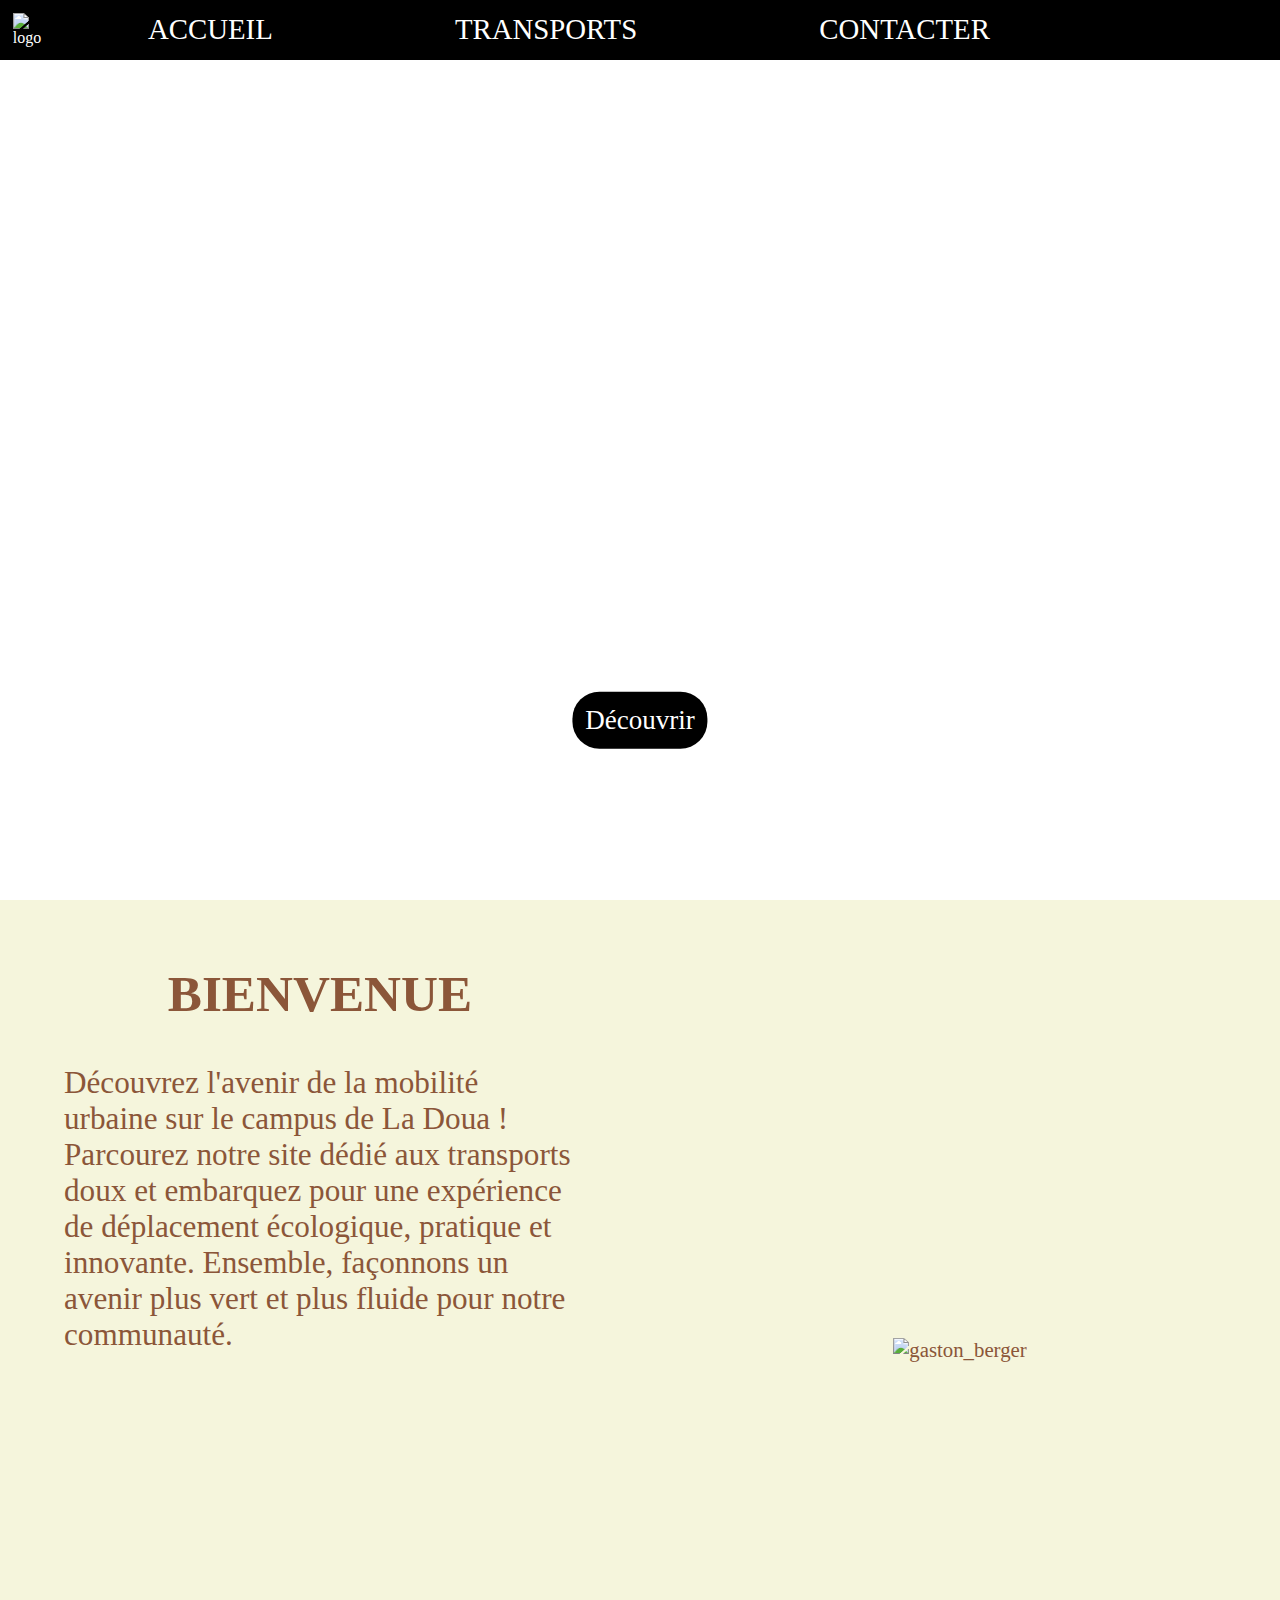
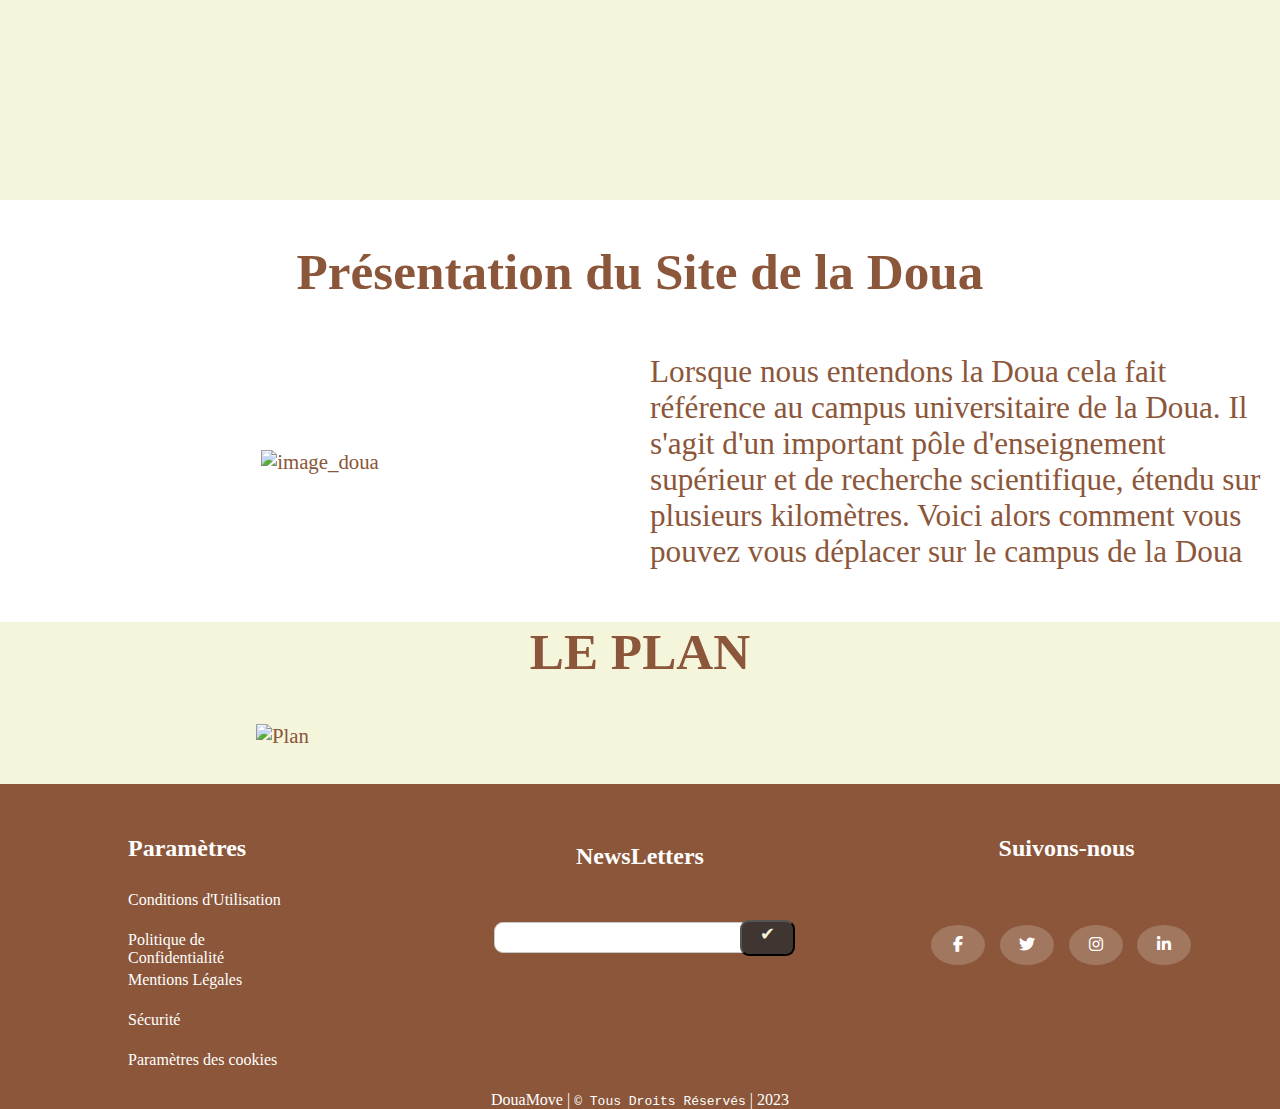
==== public/index.html @ 87c96ed4 "Update Accueil.html" ====
<!DOCTYPE html>
<html lang="fr">
<head>
    <meta charset="UTF-8">
    <meta name="viewport" content="width=device-width initial scale=1.0">
    <title>DouaMove</title>
    <link rel="stylesheet" href="SAE.css">
    <link rel="stylesheet" href="https://cdnjs.cloudflare.com/ajax/libs/font-awesome/6.5.1/css/all.min.css">
</head>
<body>
    <header>
        <div class="LOGO"><img src="../SOURCE/logo.png" id ="logo" alt="logo"></div>
        <div class="nav_item">
            <a href="index.html" class="Bouton_Nav">ACCUEIL</a>
        </div>
        <div class="nav_item">
            <a href="Transports.html" class="Bouton_Nav">TRANSPORTS</a>
        </div>
        <div class="nav_item">
            <a href="Contacter.html" class="Bouton_Nav">CONTACTER</a>
        </div>
    </header>
    
    <main>
        <section id="Page1_Accueil">
            <h1>DouaMove</h1>
            <a href="#Page2_Accueil" class="Decouvrir">Découvrir</a>
        </section>
        
        <section id="Page2_Accueil">
            <div class="Bienvenue">
                <h2>BIENVENUE</h2>
                <p id="Texte_BV">Découvrez l'avenir de la mobilité urbaine sur le campus de La Doua !
                     Parcourez notre site dédié aux transports doux et embarquez 
                     pour une expérience de déplacement écologique,
                      pratique et innovante. 
                      Ensemble, façonnons un avenir plus vert et 
                      plus fluide pour notre communauté. </p>
            </div>
            <div id="tram2">
                <img src="../SOURCE/tram2.jpg" id="img_tram2" alt="gaston_berger">
            </div>
        </section>
        
        <section id="Page3_Accueil">
            <h2>Présentation du Site de la Doua</h2>
            <div class="PRES">
                <div id="PRES_img">
                    <img src="../SOURCE/tram3.jpg" id="tram3" alt="image_doua">
                </div>
                <div id="PRES_text">
                    <p>Lorsque nous entendons la Doua cela fait référence au campus universitaire
                         de la Doua. Il s'agit d'un important pôle d'enseignement supérieur et 
                         de recherche scientifique, étendu sur plusieurs kilomètres.
                         Voici alors comment vous pouvez vous déplacer sur le campus de la Doua </p>
                </div>
            </div>
        </section>

        <section id="Plan">
            <h2>LE PLAN</h2>
            <img src="../SOURCE/plan.png" id="Plan_img" alt="Plan">
        </section>
    </main>
    <footer>

        <div class="footer_parametres">
            <div class="footer_text"><h3>Paramètres</h3></div>
            <div class="footer_text">Conditions d'Utilisation</div>
            <div class="footer_text">Politique de Confidentialité</div>
            <div class="footer_text">Mentions Légales</div>
            <div class="footer_text">Sécurité</div>
            <div class="footer_text">Paramètres des cookies</div>
        </div>
        
        <div class="footer_newsletters">
            <h3 class="NewsLetters">NewsLetters</h3>
            <form method="post" action="https://perso.liris.cnrs.fr/pierre-antoine.champin/enseignement/intro-web/_static/formproc/debug">
                
                <div class="new_mail">
                    <input name="new_Email" type="email" >
                    <button class="ok">✔</button>
                    
                </div>
            </form>
        </div>
            
        <div class="reseaux">
            <h3 class="suivons-nous">Suivons-nous</h3>
                
            <div class="social-links">
                <a href="#"><i class="fab fa-facebook-f"></i></a>
                <a href="#"><i class="fab fa-twitter"></i></a>
                <a href="#"><i class="fab fa-instagram"></i></a>
                <a href="#"><i class="fab fa-linkedin-in"></i></a>
            </div>
        </div>
    </footer> 
       <div id="copyright">DouaMove | <code>© Tous Droits Réservés</code> | 2023 </div>
    
</body>
---- public/SAE.css ----
html {
    scroll-behavior: smooth;
    width:100vw;
}

body {
    font-family:'Times New Roman' ;
    margin:0px;
}

h1 {
    font-family:'Brush Script MT' ;
    position:absolute;      
    font-size:15vw;
    top:50%;
    left:50%;
    transform: translate(-50%, -100%);
    color:white;
}

header {
    display:grid ;
    grid-template-columns : 10% auto auto auto 10% ;
    width: 100vw ;
    background-color : black ;
    color : white ;
    padding: 1% ;
    position: fixed ;
    top: 0;
    z-index:9999;
    max-height:2.5em;
}

#logo {
    max-width:2.5em;
}

p {
    font-size: 1.5em;
    margin:10px;
    max-width:50vw;
    height:auto;
}

.Bouton_Nav {
    background-color : black ;
    color : white ;
    border : none ;
    margin:0.25em;
    font-size:1.8em;
    text-decoration: none;
}

.Bouton_Nav:hover {
    color:lightgray;
    -webkit-transition-duration: 0.1s;
    transition-duration: 0.1s;
}

.Decouvrir {
    background-color:black;
    color:white;
    position:absolute;
    top:80%;
    left:50%;
    transform: translate(-50%, -50%);
    font-size:1.3em;
    padding:1%;
    border-radius:27px;
    text-decoration: none;
}

.Decouvrir:hover {
    background-color:rgb(160, 157, 157);
    -webkit-transition-duration: 0.75s;
    transition-duration:0.75s;
}

.Abonnements {
    display:grid;
    grid-template-rows:1fr 1fr 1fr 1fr 1fr;
}

#Page1_Accueil {
    height:100vh;
    width:100%;
    background-image : url("../SOURCE/tram.webp") ;
    background-position: 10%;
    background-position-x : 30% ;   
    background-size:cover;
}

#Page2_Accueil {
    display:grid;
    grid-template-columns: 1fr 1fr;
    background-color: beige;
}

#Plan_img {
    max-width:60vw;
    height:auto;
    display:block;
    margin-left:auto;
    margin-right:auto;
}

#Plan {
    background-color: beige;
}

#Page1_Transports {
    background-image: url("../SOURCE/bus.png") ;
    background-position-y:90%;
    background-size:cover;
    height:100vh;
    width:100%;
    background-position-x:50%;
}

#Page2_Transports {
    display:grid;
}

.Ligne_Tram {
    display:grid ;
    grid-template-columns: 2fr 1fr;
    max-width:100vw;
    height:auto;
    background-color: beige;
}

.LT_gauche {
    display:grid;
    grid-template-rows: 1fr 1fr;
    margin:10%;
    align-items: center;
    text-align: center;
}

#LT_Text {
    text-align: center;
}

#T1 {
    display:block;
    margin:auto;
    max-width: 30vw;
    width:30vw;
    height:auto;
}

.Bienvenue > h2 {
    margin-top:10%;
}

#LT_droite {
    background-image:url("./SOURCE/gaston_berger.png");
    background-size:cover;
    background-position-x:50%;
    margin-top:0%;
}

#tram2 {
    display:flex;
    justify-content:center;
    margin:auto;
    height:auto;
}

#img_tram2 {
    max-width:50vw;
    margin:10px;
}


h2 {
    text-align:center;
    font-size:4vw;
}

.Bienvenue {
    height:100vh;
}

#Texte_BV {
    margin:10%;
    margin-top:auto;
    margin-bottom:auto;
}

.PRES {
    display:grid;
    grid-template-columns: 1fr 1fr;
}

#PRES_text {
    display:flex;
    justify-content:center;
    margin:auto;
}

#PRES_img {
    display:flex;
    justify-content:center;
    margin:auto;
}

#tram3 {
    margin:10px;
    max-width:50vw;
}

section { 
    color:#8B5639;
    font-size:1.3em;
}

#Abonnements {
    display:grid;
    grid-template-rows:1fr 1fr;
    max-width:90vw;
    
}


#bon_plan
{
    text-align: center;
    color: #8B5639;
    font-size: xx-large;
    margin:0.5em;
}

.tableau
{
    display: grid;
    justify-content: center;
    align-items: center;
    justify-items: center;
    place-items: center;

}



thead{
    font-size: large;
    background-color: rgb(144, 68, 14);
    color: rgb(255, 255, 255);
}


.sous
{
    color: rgb(203, 5, 5);
}

table, th, td{
    border: solid rgb(181, 181, 181) 1px;
    font-size: x-large;
    font-family: 'Segoe UI', Tahoma, Geneva, Verdana,Open Sans, sans-serif;
    border-collapse: collapse;
    border: 1px solid black;
    padding: 0.7vh;
    text-align: center;
    width:80vw;
}

table {
    margin:10vw;
    max-width:80vw;
}

td{
    text-align: center;
    height: 5vh;
}


.imagepub
{
    width: 20vw;
}

#contact{
    display: grid;
    grid-template-columns: 1fr 1.5fr 3fr;
    grid-template-rows: 100% ;
    height: auto;

}
.gauche{
    display: flex;
    padding: 0%;
    margin: 0%;
    height: 100%;
}

.milieu{
    display:flex;
    position:relative;
    text-align: center;
    background-color : #8B5639;
}

.phrases
{
    position: absolute;
    top: 50%;
    left: 50%;
    transform: translate(-50%, -50%);
    width:20vw
}

.probleme
{
    text-align: center;
    font-size:3vh;
    color: whitesmoke;  
    font-weight:bold;
}



.droite
{
    background-color: beige;
    display: grid;
    justify-content: center;
    align-items: center;
    justify-items: center;
    place-items: center;  
}

.input_groupe
{
    margin-bottom: 0.5vh;
    margin-left: 1vh;
    padding: 1.5vh 25vh 1.5vh ;
    border-radius: 2vh;
    border: 0.1vh solid #c9c9c9;
    text-align: left;
    padding-left: 1vh;
}


.title
{
    margin-top: 20%;
    font-size: xx-large;
}


textarea
{
    
    margin-top: 0.3vh;
    padding: 0.4vh;
    padding-left: 1vh;
    margin-left: 2vh;
    background-color: #f1f1f1;
    border: 0.3vh solid #8B5639;
    outline: none;
    border-radius: 2vh;
    resize: none;
    height: 20vh;
    width: 47.5vh;
}

.formulaire
{
    padding:1%;
    padding-right:5%;
    background-color: beige;
    border-radius: 0.5vh;
    box-shadow: 0.8vh -0.8vh 4vh grey;     
}

.groupe
{
    display: flex;
    justify-content: right;
    margin-top: 1vh;
    display: flex;
    height: 100%;
}

.bouton
{
    justify-content: center;
    padding: 1vh 3vh;
    margin-top: 3vh;
    margin-left: 35%;
    font-size: 2vh;
    background-color: #a0603e;
    color: beige;
    cursor: pointer;
    transition: transform 0.5s;
    border-radius: 0.5vh;
}

.bouton:hover
{
    transform: scale(1.05);
}

.label_groupe
{
    font-family: 'italic','Geneva';
    font-size: 100%;
    margin-right: 2%;
    text-align: right;
    width: 15vh;
    padding-right: 1%;
    margin-top: 1vh;
}

#Plan_img
{
    padding-bottom: 4vh;
}


h3 {
    padding-bottom:3% ;
}

#doua_image {
    max-width:40vw;
    height:auto;
}

@media (max-width:1400px) {
    .gauche {
        display:none;
    }

    #contact {
        grid-template-columns: 1fr 3fr;
    }
}

@media (max-width:650px) {
    [name="Nav"] {
        font-size:4vw;
    }
}

@media (max-width:950px) {
    .Ligne_Tram {
        grid-template-rows: 2fr 1fr;
        grid-template-columns: 1fr;
    }

    .LT_droite {
        max-height:10vh;
        width:auto;
    }

    #LT_Text > p {
        display:block;
        text-align:center;
        margin-left: auto;
        margin-right:auto;
    }

    .LT_gauche {
        margin:0px;
    }

    #T1 {
        max-width: 50vw;
        width:50vw;
    }

    #contact {
        grid-template-rows: 1fr 3fr;
        grid-template-columns: 100%;
        height:auto;
    }

    #Page2_Accueil {
        display:grid;
        grid-template-columns: 1fr;
        height:auto;
    }

    .Bienvenue > p {
        max-width:80vw;
        text-align:center;
    }
    
    #img_tram2 {
        max-width:90vw;;
    }

    .Bienvenue {
        height:auto;
    }

    .PRES {
        grid-template-rows: 1fr 3fr ;
        grid-template-columns: 1fr;
        height:100vh;
        max-height:700px;
    }

    #PRES_text > p {
        display:block;
        max-width:90vw;
        text-align:center;
    }

    #tram3 {
        max-width:90vw;;
    }

    #Plan_img {
        max-width:90vw;
        width: 90vw;
    }
}

@media (max-width:650px) {
    [name="Nav"] {
        font-size:5vw;
        margin:0.5%;
    }

    #logo {
        display:none;
    }

    header {
        grid-template-columns : 0% auto auto auto 0% ;
    }
    
    #T1 {
        max-width: 90vw;
        width:90vw;
    }

    h2 {
        font-size:36px;
    }
    .phrases{
        display: flex;
        align-items: center;
        justify-content: center;
    }

    .probleme{
        font-size: 2vh;
        margin: 3vh;
        
    }


    .title
    {
        font-size: 3vh;
        text-align: center;
        margin: 5vh;
    }

    .formulaire
    {
        width: min-content;
        justify-items: center;
        margin-bottom: 2vh;
        padding-left: 0vh;
        padding-right: 0vh;
        display: grid;
        
    }
    .label_groupe
    {
        transform: translate(-30px,0)

    }
   
    .input_groupe
    {
        
        width: 5vh;
        transform: translate(-20px,0)
    }
    textarea
    {
        width: 29vh;
    }


}





/*----------------footer-----------------------*/
footer 
{
    background-color : #8B5639 ;
    color: white;
    display: grid;
    grid-template-columns : 1fr 1fr 1fr ;
    width:100% ;
    bottom: 0vh;
    margin: 0vh ;
    padding-top: 3vh;
    position: relative;  
}
.footer_parametres 
{
    display: grid ;
    grid-template-rows: 2fr 1fr 1fr 1fr 1fr 1fr ;
    grid-template-columns: 40% ;
    justify-content: center;
}
.footer_newsletters
{
    display: grid ;
    justify-content: center;
    align-items: center;
    margin-bottom: 10vh;
}    

.reseaux
{
    display: grid ;
    justify-content: center; 
}
.social_links
{
   margin: 5vh;
   padding-bottom: 15vh;
}
.reseaux .social-links a{
	display: inline-block;
	width: 6vh;
	background-color: rgba(255,255,255,0.2);
	margin: 0 1.2vh 10vh 0;
	text-align: center;
	line-height: 40px;
	border-radius: 50%;
	color: #ffffff;
	transition: all 0.5s ease;
}
.reseaux .social-links a:hover{
	color: #24262b;
	background-color: #ffffff;
}
.suivons-nous
{
    margin-bottom: 2vh;
    text-align: center;
} 
.NewsLetters
{
    align-items: center;
    text-align: center;
}
input
{
    margin-bottom: 0.5vh;
    margin-left: 1vh;
    padding: 0.5vh 8vh 1vh ;
    border-radius: 1vh;
    border: 0.1vh solid #c9c9c9;
    text-align: left;
    padding-left: 1vh;
}
.ok
{
    border-radius: 1vh;
    padding: 0.1vh 2vh 0.5vh ;
    font-size: 2vh;
    background-color: #403631;
    color: beige;
    cursor: pointer;
    transition: transform 0.5s;
    margin-left: -2vh;
    padding-bottom: 1vh;
}
.new_mail
{
    margin-bottom: 4vh;
}
#copyright
{
    text-align: center;
    color: white;
    background-color: #8B5639;
}
h3
{
    font-size: x-large;
}
/*--------------------footer---------------------*/
/*--------------------------responsive footer---------------------------*/
@media(max-width: 844px){

    .footer_text{
        margin-top: 1.5vh;
        text-align: center;
    }
    footer{
        display: grid;
        grid-template-columns: 1fr;
        grid-template-rows: 1fr;

    }
  .footer_newsletters{
    margin-top: 3vh;
    margin-bottom: -0.1vh;
}


}
/*--------------------------responsive footer---------------------------*/
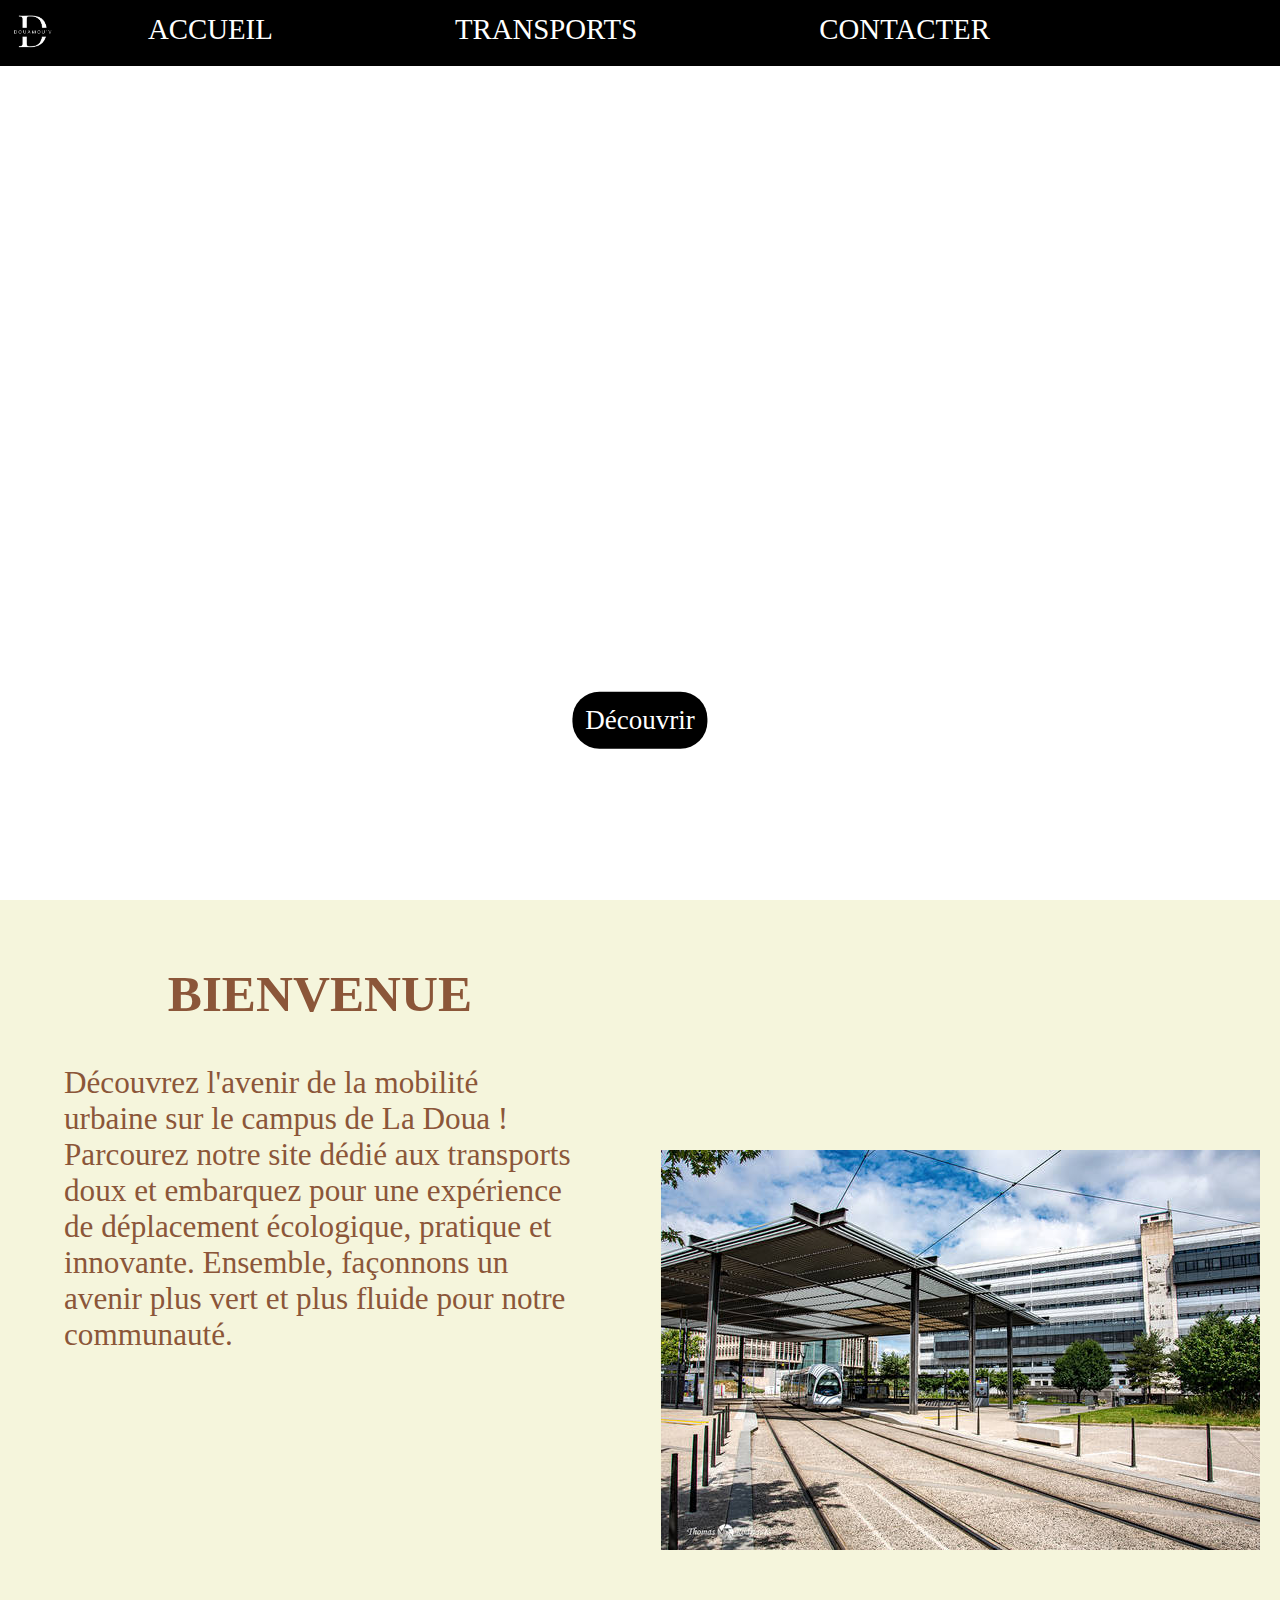
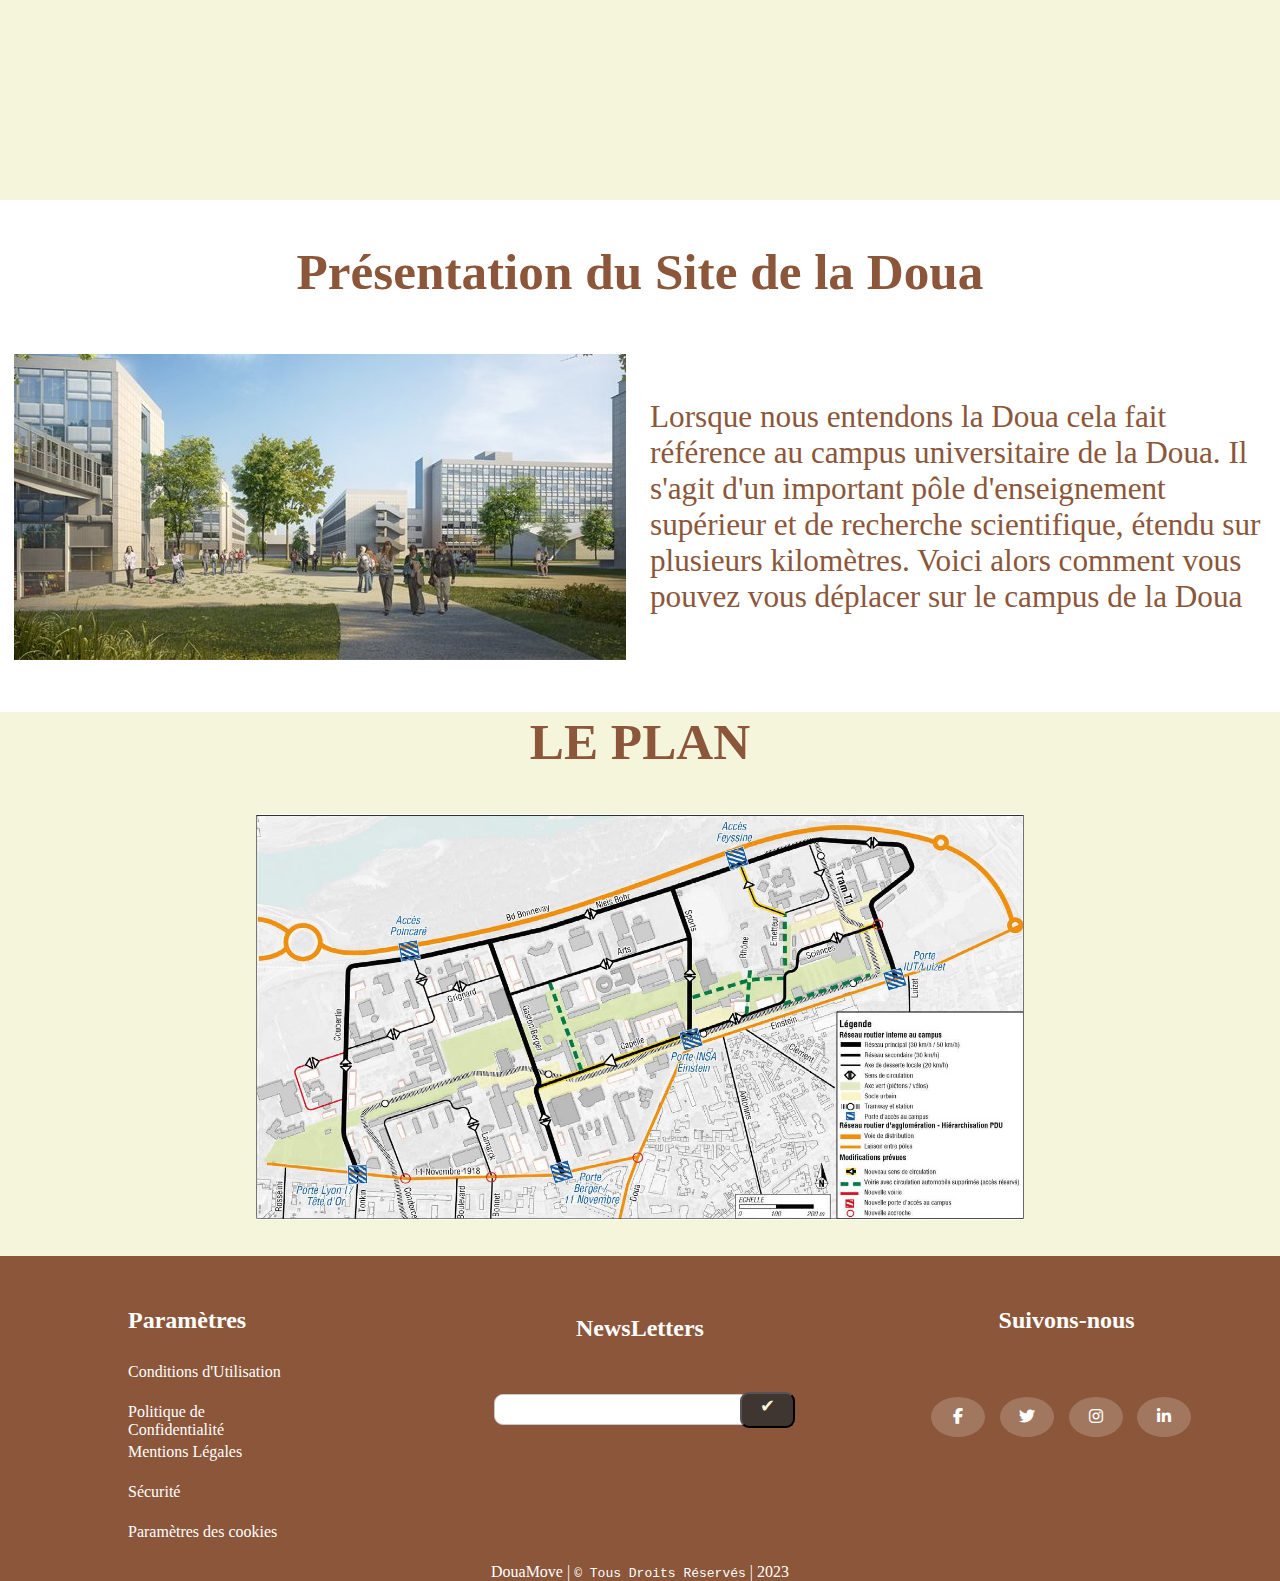
==== commit e807b749: "Update 3 files" ====
--- a/public/index.html
+++ b/public/index.html
@@ -9,7 +9,7 @@
 </head>
 <body>
     <header>
-        <div class="LOGO"><img src="../SOURCE/logo.png" id ="logo" alt="logo"></div>
+        <div class="LOGO"><img src="SOURCE/logo.png" id ="logo" alt="logo"></div>
         <div class="nav_item">
             <a href="index.html" class="Bouton_Nav">ACCUEIL</a>
         </div>
@@ -38,7 +38,7 @@
                       plus fluide pour notre communauté. </p>
             </div>
             <div id="tram2">
-                <img src="../SOURCE/tram2.jpg" id="img_tram2" alt="gaston_berger">
+                <img src="SOURCE/tram2.jpg" id="img_tram2" alt="gaston_berger">
             </div>
         </section>
         
@@ -46,7 +46,7 @@
             <h2>Présentation du Site de la Doua</h2>
             <div class="PRES">
                 <div id="PRES_img">
-                    <img src="../SOURCE/tram3.jpg" id="tram3" alt="image_doua">
+                    <img src="SOURCE/tram3.jpg" id="tram3" alt="image_doua">
                 </div>
                 <div id="PRES_text">
                     <p>Lorsque nous entendons la Doua cela fait référence au campus universitaire
@@ -59,7 +59,7 @@
 
         <section id="Plan">
             <h2>LE PLAN</h2>
-            <img src="../SOURCE/plan.png" id="Plan_img" alt="Plan">
+            <img src="SOURCE/plan.png" id="Plan_img" alt="Plan">
         </section>
     </main>
     <footer>
